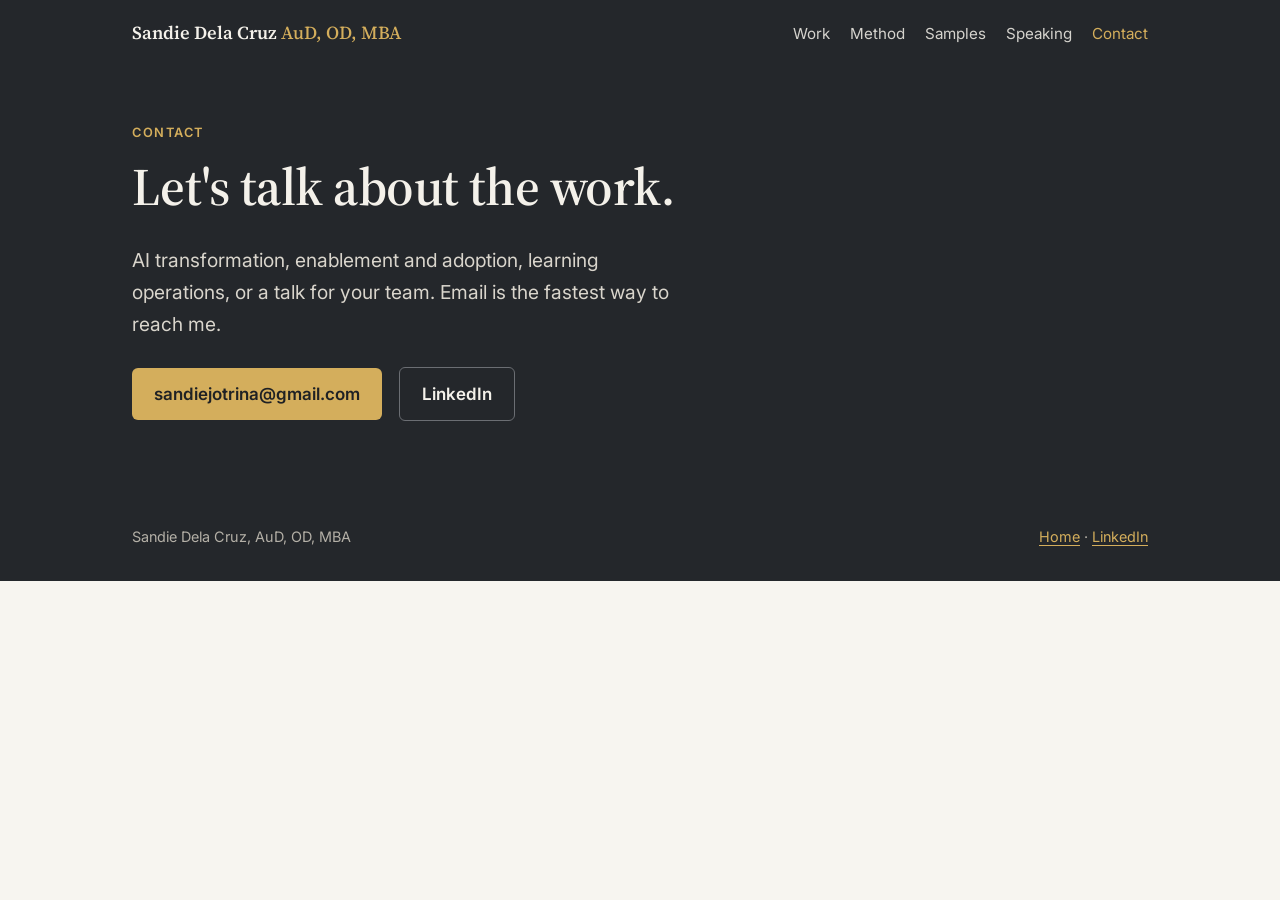
==== contact.html @ 118a7989 "Launch portfolio site: case studies, sample work, role toolkits Co-Authored-By: Claude Opus 5.5 <nor" ====
<!doctype html>
<html lang="en">
<head>
  <meta charset="UTF-8">
  <meta name="viewport" content="width=device-width, initial-scale=1.0">
  <title>Contact | Sandie Dela Cruz</title>
  <meta name="description" content="Contact Sandie Dela Cruz about AI transformation, enablement, and speaking.">
  <link rel="preconnect" href="https://fonts.googleapis.com">
  <link rel="preconnect" href="https://fonts.gstatic.com" crossorigin>
  <link href="https://fonts.googleapis.com/css2?family=Inter:wght@400;500;600;700&family=Source+Serif+4:wght@500;600&display=swap" rel="stylesheet">
  <link rel="stylesheet" href="css/styles.css">
</head>
<body>
  <header class="site-header">
    <div class="wrap">
      <a class="brand" href="index.html">Sandie Dela Cruz <span>AuD, OD, MBA</span></a>
      <nav class="nav" aria-label="Main">
        <a href="index.html#work">Work</a>
        <a href="index.html#method">Method</a>
        <a href="samples.html">Samples</a>
        <a href="speaking.html">Speaking</a>
        <a href="contact.html" aria-current="page">Contact</a>
      </nav>
    </div>
  </header>

  <main>
    <div class="hero">
      <div class="wrap">
        <p class="eyebrow">Contact</p>
        <h1>Let's talk about the work.</h1>
        <p class="lede">AI transformation, enablement and adoption, learning operations, or a talk for your team. Email is the fastest way to reach me.</p>
        <a class="btn" href="mailto:sandiejotrina@gmail.com">sandiejotrina@gmail.com</a>
        <a class="btn ghost" href="https://www.linkedin.com/in/sandiedelacruz">LinkedIn</a>
      </div>
    </div>
  </main>

  <footer class="site-footer">
    <div class="wrap">
      <span>Sandie Dela Cruz, AuD, OD, MBA</span>
      <span><a href="index.html">Home</a> · <a href="https://www.linkedin.com/in/sandiedelacruz">LinkedIn</a></span>
    </div>
  </footer>
</body>
</html>
---- css/styles.css ----
:root {
  --bg: #f7f5f0;
  --surface: #ffffff;
  --ink: #1f2124;
  --ink-soft: #4a4d52;
  --line: #e2ddd2;
  --charcoal: #24272b;
  --gold: #a7802f;
  --gold-soft: #f1e7cf;
  --on-charcoal: #f4f1ea;
  --max: 1080px;
}

@media (prefers-color-scheme: dark) {
  :root:not([data-theme="light"]) {
    --bg: #17191c;
    --surface: #202327;
    --ink: #ece9e2;
    --ink-soft: #b4b0a7;
    --line: #34383d;
    --charcoal: #101214;
    --gold: #d4ae5c;
    --gold-soft: #3a3222;
    --on-charcoal: #f4f1ea;
  }
}

* { box-sizing: border-box; }

html { scroll-behavior: smooth; }

body {
  margin: 0;
  background: var(--bg);
  color: var(--ink);
  font-family: "Inter", system-ui, -apple-system, "Segoe UI", sans-serif;
  font-size: 17px;
  line-height: 1.65;
  -webkit-font-smoothing: antialiased;
}

h1, h2, h3 {
  font-family: "Source Serif 4", Georgia, serif;
  font-weight: 600;
  line-height: 1.2;
  margin: 0 0 0.5em;
}

h1 { font-size: clamp(2.1rem, 5vw, 3.3rem); letter-spacing: -0.01em; }
h2 { font-size: clamp(1.6rem, 3.2vw, 2.1rem); }
h3 { font-size: 1.25rem; }

p { margin: 0 0 1em; }

a { color: var(--gold); text-underline-offset: 3px; }
a:hover { text-decoration-thickness: 2px; }

.wrap { max-width: var(--max); margin: 0 auto; padding: 0 16px; }
@media (min-width: 720px) { .wrap { padding: 0 32px; } }

/* Header */
.site-header {
  background: var(--charcoal);
  color: var(--on-charcoal);
}
.site-header .wrap {
  display: flex;
  flex-wrap: wrap;
  align-items: center;
  justify-content: space-between;
  gap: 12px;
  padding-top: 18px;
  padding-bottom: 18px;
}
.brand {
  color: var(--on-charcoal);
  text-decoration: none;
  font-family: "Source Serif 4", Georgia, serif;
  font-size: 1.15rem;
  font-weight: 600;
}
.brand span { color: #d4ae5c; font-weight: 500; }
.nav { display: flex; flex-wrap: wrap; gap: 4px 20px; }
.nav a {
  color: var(--on-charcoal);
  text-decoration: none;
  font-size: 0.95rem;
  opacity: 0.85;
}
.nav a:hover, .nav a[aria-current="page"] { opacity: 1; color: #d4ae5c; }

/* Hero */
.hero {
  background: var(--charcoal);
  color: var(--on-charcoal);
  padding: 56px 0 72px;
}
.hero .eyebrow { color: #d4ae5c; }
.hero p.lede { font-size: 1.2rem; max-width: 46ch; color: #d9d5cc; }
.eyebrow {
  text-transform: uppercase;
  letter-spacing: 0.12em;
  font-size: 0.8rem;
  font-weight: 600;
  color: var(--gold);
  margin-bottom: 12px;
}

.btn {
  display: inline-block;
  padding: 12px 22px;
  border-radius: 6px;
  background: #d4ae5c;
  color: #1f2124;
  font-weight: 600;
  text-decoration: none;
  margin: 8px 12px 0 0;
}
.btn.ghost {
  background: transparent;
  color: var(--on-charcoal);
  border: 1px solid #6b6e73;
}
.btn:hover { filter: brightness(1.05); }

/* Sections */
section { padding: 64px 0; }
section + section { border-top: 1px solid var(--line); }

.stats {
  display: grid;
  grid-template-columns: repeat(auto-fit, minmax(200px, 1fr));
  gap: 16px;
  margin-top: 24px;
}
.stat {
  background: var(--surface);
  border: 1px solid var(--line);
  border-radius: 8px;
  padding: 20px;
}
.stat strong {
  display: block;
  font-family: "Source Serif 4", Georgia, serif;
  font-size: 2.2rem;
  color: var(--gold);
  line-height: 1.1;
}
.stat span { color: var(--ink-soft); font-size: 0.95rem; }

.steps {
  list-style: none;
  padding: 0;
  margin: 24px 0 0;
  display: grid;
  grid-template-columns: repeat(auto-fit, minmax(180px, 1fr));
  gap: 16px;
  counter-reset: step;
}
.steps li {
  background: var(--surface);
  border: 1px solid var(--line);
  border-top: 3px solid var(--gold);
  border-radius: 8px;
  padding: 18px;
  counter-increment: step;
}
.steps li::before {
  content: "0" counter(step);
  display: block;
  font-weight: 700;
  color: var(--gold);
  font-size: 0.85rem;
  letter-spacing: 0.1em;
  margin-bottom: 6px;
}
.steps h3 { margin-bottom: 6px; }
.steps p { margin: 0; color: var(--ink-soft); font-size: 0.95rem; }

.cards {
  display: grid;
  grid-template-columns: repeat(auto-fit, minmax(260px, 1fr));
  gap: 20px;
  margin-top: 24px;
}
.card {
  display: flex;
  flex-direction: column;
  background: var(--surface);
  border: 1px solid var(--line);
  border-radius: 10px;
  padding: 24px;
  text-decoration: none;
  color: var(--ink);
  transition: border-color 0.15s, transform 0.15s;
}
.card:hover { border-color: var(--gold); transform: translateY(-2px); }
.card .tag { font-size: 0.8rem; color: var(--gold); font-weight: 600; text-transform: uppercase; letter-spacing: 0.08em; }
.card h3 { margin: 8px 0; }
.card p { color: var(--ink-soft); font-size: 0.97rem; flex: 1; }
.card .result { font-weight: 600; color: var(--ink); margin: 0; }

.two-col { display: grid; gap: 32px; }
@media (min-width: 820px) { .two-col { grid-template-columns: 1fr 1fr; } }

/* Case study */
.case-meta {
  display: grid;
  grid-template-columns: repeat(auto-fit, minmax(180px, 1fr));
  gap: 12px 24px;
  margin-top: 28px;
  font-size: 0.95rem;
}
.case-meta div { border-left: 2px solid #d4ae5c; padding-left: 12px; color: #d9d5cc; }
.case-meta b { display: block; color: var(--on-charcoal); }

.case-body { max-width: 760px; }
.case-body h2 {
  margin-top: 1.8em;
}
.case-body h2 small {
  display: block;
  margin-bottom: 4px;
  font-family: "Inter", system-ui, sans-serif;
  font-size: 0.75rem;
  letter-spacing: 0.12em;
  text-transform: uppercase;
  color: var(--gold);
  font-weight: 700;
}
.case-body ul { padding-left: 1.2em; }
.case-body li { margin-bottom: 0.5em; }

.callout {
  background: var(--gold-soft);
  border-left: 4px solid var(--gold);
  border-radius: 6px;
  padding: 18px 20px;
  margin: 28px 0;
}
.callout p:last-child { margin: 0; }

.next-case { margin-top: 48px; padding-top: 24px; border-top: 1px solid var(--line); }

/* Lists */
.talks { list-style: none; padding: 0; margin: 24px 0 0; }
.talks li {
  background: var(--surface);
  border: 1px solid var(--line);
  border-radius: 8px;
  padding: 20px;
  margin-bottom: 14px;
}
.talks .where { font-size: 0.85rem; color: var(--gold); font-weight: 600; text-transform: uppercase; letter-spacing: 0.08em; }
.talks h3 { margin: 6px 0; }
.talks p { margin: 0; color: var(--ink-soft); }

/* Footer */
.site-footer {
  background: var(--charcoal);
  color: #b4b0a7;
  padding: 32px 0;
  font-size: 0.9rem;
}
.site-footer a { color: #d4ae5c; }
.site-footer .wrap { display: flex; flex-wrap: wrap; justify-content: space-between; gap: 12px; }

/* Role toolkit pages */
.match { margin-top: 24px; border: 1px solid var(--line); border-radius: 10px; overflow: hidden; background: var(--surface); }
.match-row { display: grid; gap: 8px; padding: 18px 20px; }
.match-row + .match-row { border-top: 1px solid var(--line); }
.match-row div:last-child { color: var(--ink-soft); font-size: 0.97rem; }
@media (min-width: 760px) { .match-row { grid-template-columns: 2fr 3fr; gap: 28px; } }

.flow { list-style: none; padding: 0; margin: 24px 0 0; counter-reset: flow; }
.flow li {
  counter-increment: flow;
  position: relative;
  padding: 14px 16px 14px 56px;
  margin-bottom: 10px;
  background: var(--surface);
  border: 1px solid var(--line);
  border-radius: 8px;
}
.flow li::before {
  content: counter(flow);
  position: absolute; left: 16px; top: 13px;
  width: 26px; height: 26px; border-radius: 50%;
  background: var(--gold); color: #fff;
  font-weight: 700; font-size: 0.85rem;
  display: flex; align-items: center; justify-content: center;
}
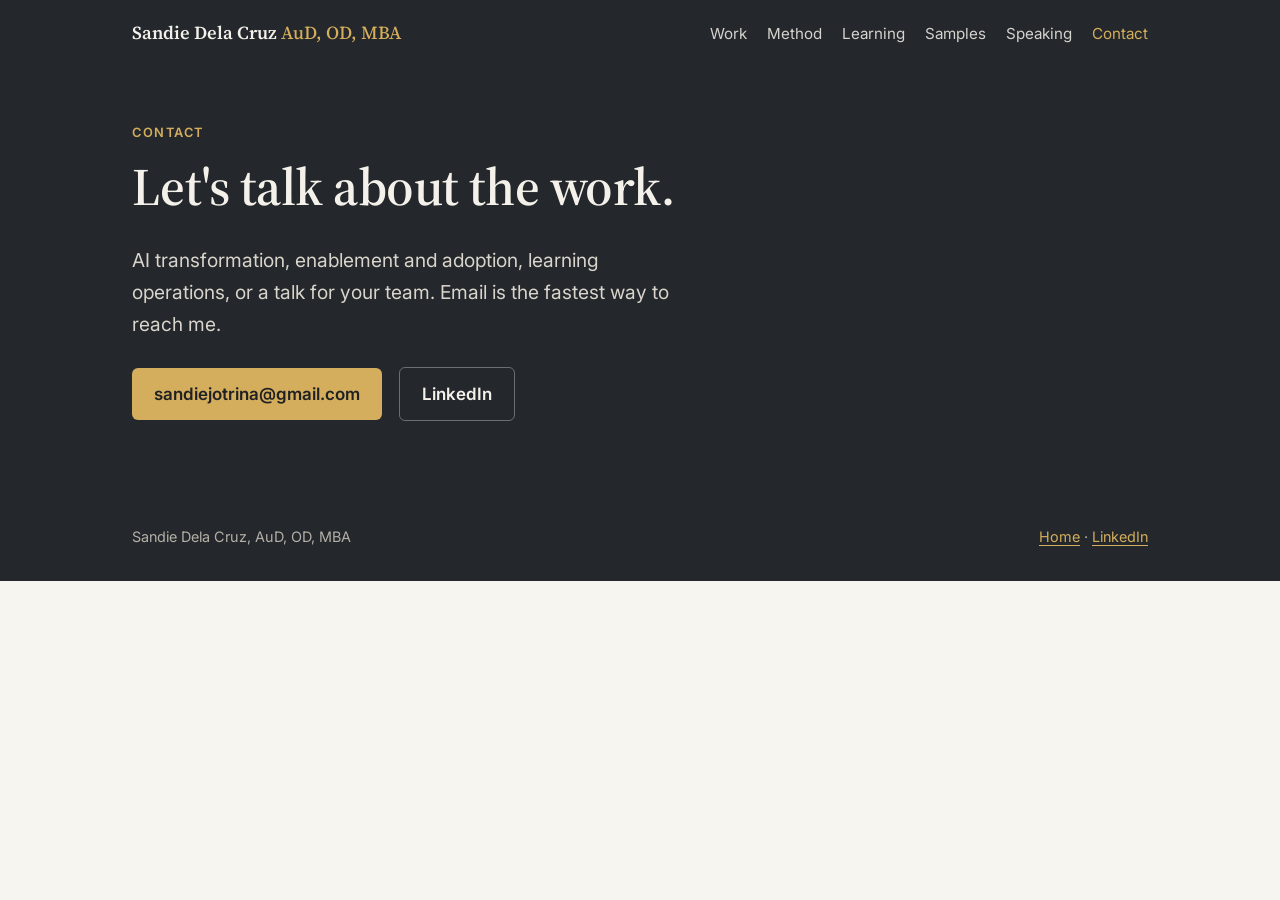
==== commit 5b06941d: "Replace Intuitive role page with general enterprise learning page Moves the content to learning.html" ====
--- a/contact.html
+++ b/contact.html
@@ -17,6 +17,7 @@
       <nav class="nav" aria-label="Main">
         <a href="index.html#work">Work</a>
         <a href="index.html#method">Method</a>
+        <a href="learning.html">Learning</a>
         <a href="samples.html">Samples</a>
         <a href="speaking.html">Speaking</a>
         <a href="contact.html" aria-current="page">Contact</a>
--- a/css/styles.css
+++ b/css/styles.css
@@ -290,3 +290,31 @@
   font-weight: 700; font-size: 0.85rem;
   display: flex; align-items: center; justify-content: center;
 }
+
+/* Before and after workflow */
+.legend { display: flex; flex-wrap: wrap; gap: 16px; font-size: 0.85rem; color: var(--ink-soft); margin: 16px 0 12px; }
+.legend span { display: inline-flex; align-items: center; gap: 6px; }
+.sw { width: 14px; height: 14px; border-radius: 3px; display: inline-block; }
+.sw.manual { background: var(--line); }
+.sw.auto { background: var(--gold); }
+.sw.break { background: transparent; border: 2px solid #b5523b; }
+.ba { border: 1px solid var(--line); border-radius: 10px; overflow: hidden; background: var(--surface); }
+.ba-head { display: none; }
+.ba-row { display: grid; gap: 8px; padding: 14px 16px; border-top: 1px solid var(--line); }
+.ba-row:first-of-type { border-top: 0; }
+.ba-step b { display: inline-flex; align-items: center; justify-content: center; width: 24px; height: 24px; margin-right: 10px; border-radius: 50%; background: var(--charcoal); color: #f4f1ea; font-size: 0.8rem; }
+.ba-step { font-weight: 600; }
+.ba-step em { display: inline-block; margin-left: 8px; font-style: normal; font-size: 0.72rem; font-weight: 700; text-transform: uppercase; letter-spacing: 0.06em; color: #b5523b; border: 1px solid #b5523b; border-radius: 4px; padding: 1px 6px; }
+.ba-before, .ba-after { font-size: 0.93rem; padding: 8px 10px; border-radius: 6px; }
+.ba-before { background: var(--bg); color: var(--ink-soft); border-left: 4px solid var(--line); }
+.ba-after { background: var(--gold-soft); border-left: 4px solid var(--gold); }
+.ba-before small, .ba-after small { display: block; font-size: 0.7rem; font-weight: 700; text-transform: uppercase; letter-spacing: 0.08em; color: var(--ink-soft); }
+.ba-row.is-break { box-shadow: inset 4px 0 0 #b5523b; }
+.ba-human .ba-after { background: var(--surface); border: 1px dashed var(--gold); }
+@media (min-width: 820px) {
+  .ba-head { display: grid; grid-template-columns: 1.3fr 1fr 1fr; gap: 16px; padding: 12px 16px; background: var(--charcoal); color: #f4f1ea; font-size: 0.8rem; font-weight: 700; text-transform: uppercase; letter-spacing: 0.08em; }
+  .ba-row { grid-template-columns: 1.3fr 1fr 1fr; gap: 16px; align-items: center; }
+  .ba-row:first-of-type { border-top: 1px solid var(--line); }
+  .ba-before small, .ba-after small { display: none; }
+}
+@media (prefers-color-scheme: dark) { :root:not([data-theme="light"]) .sw.break, :root:not([data-theme="light"]) .ba-step em { border-color: #e07a62; color: #e07a62; } }
